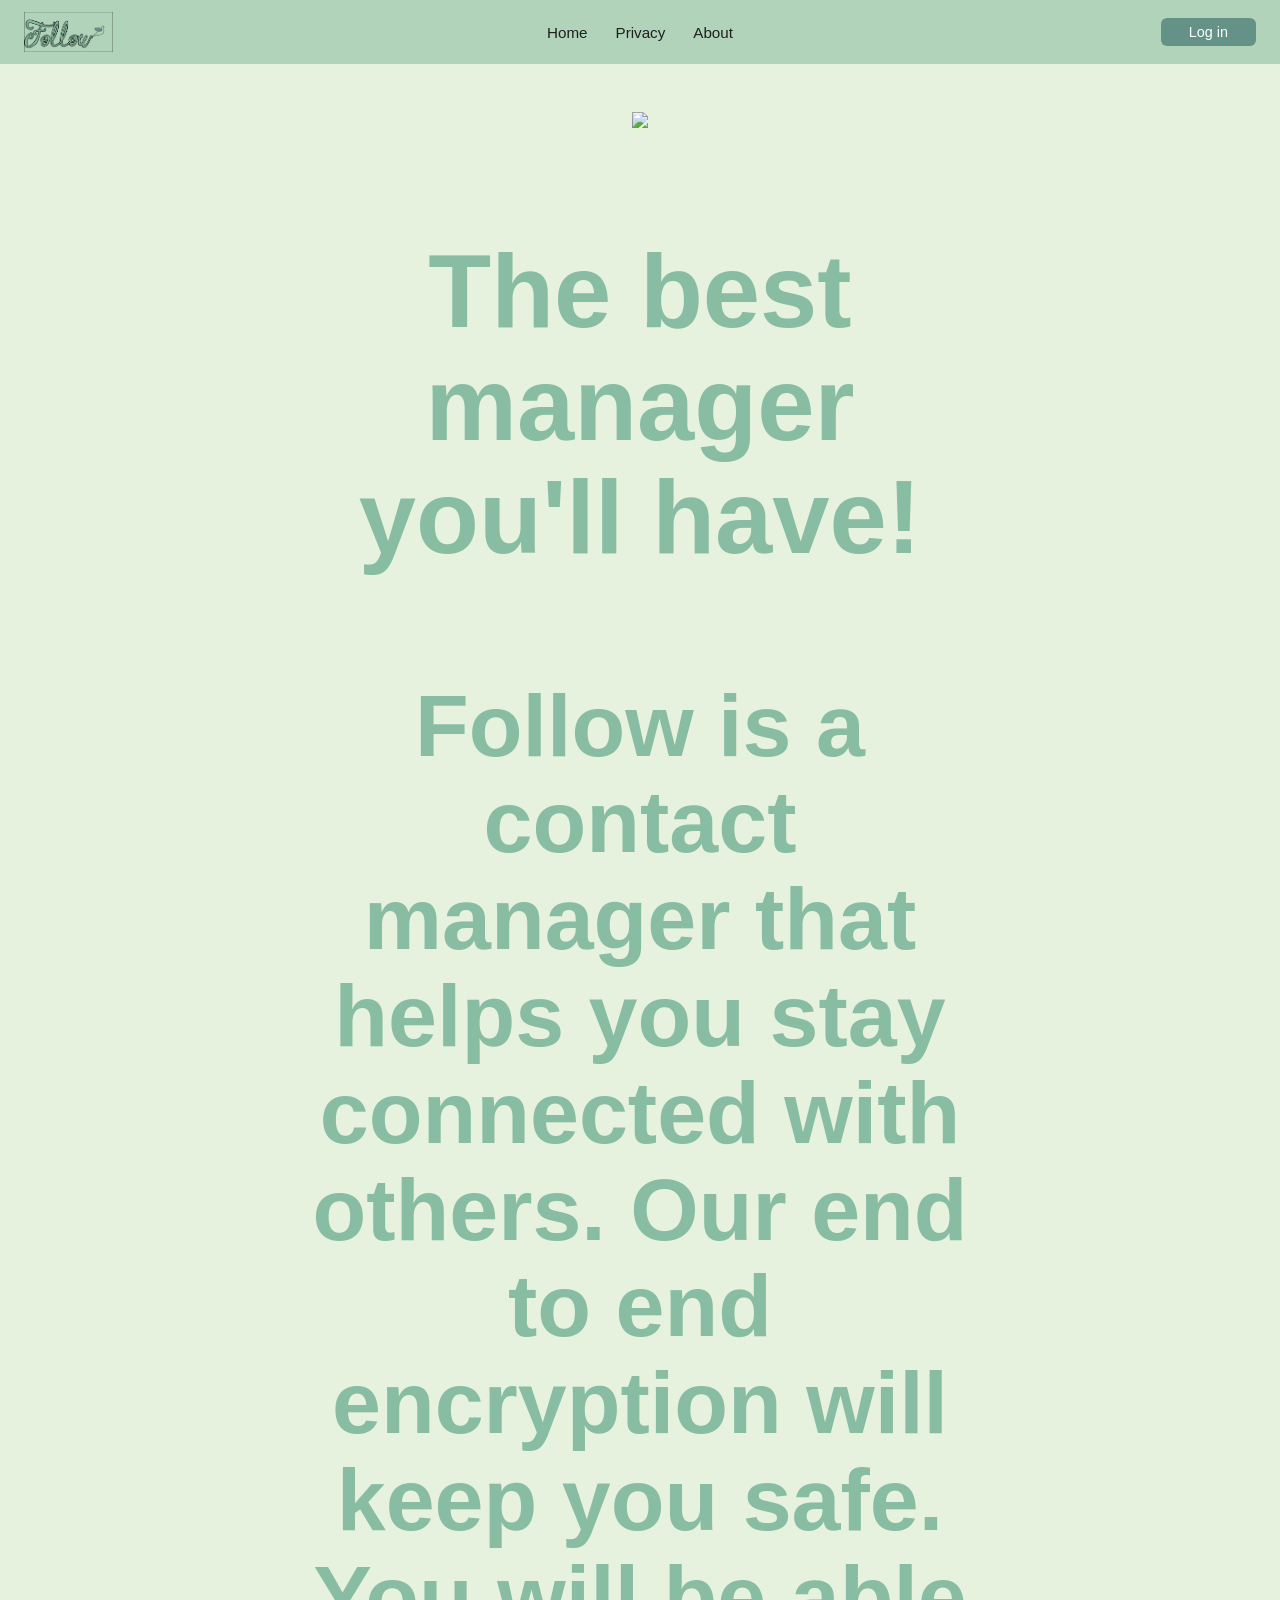
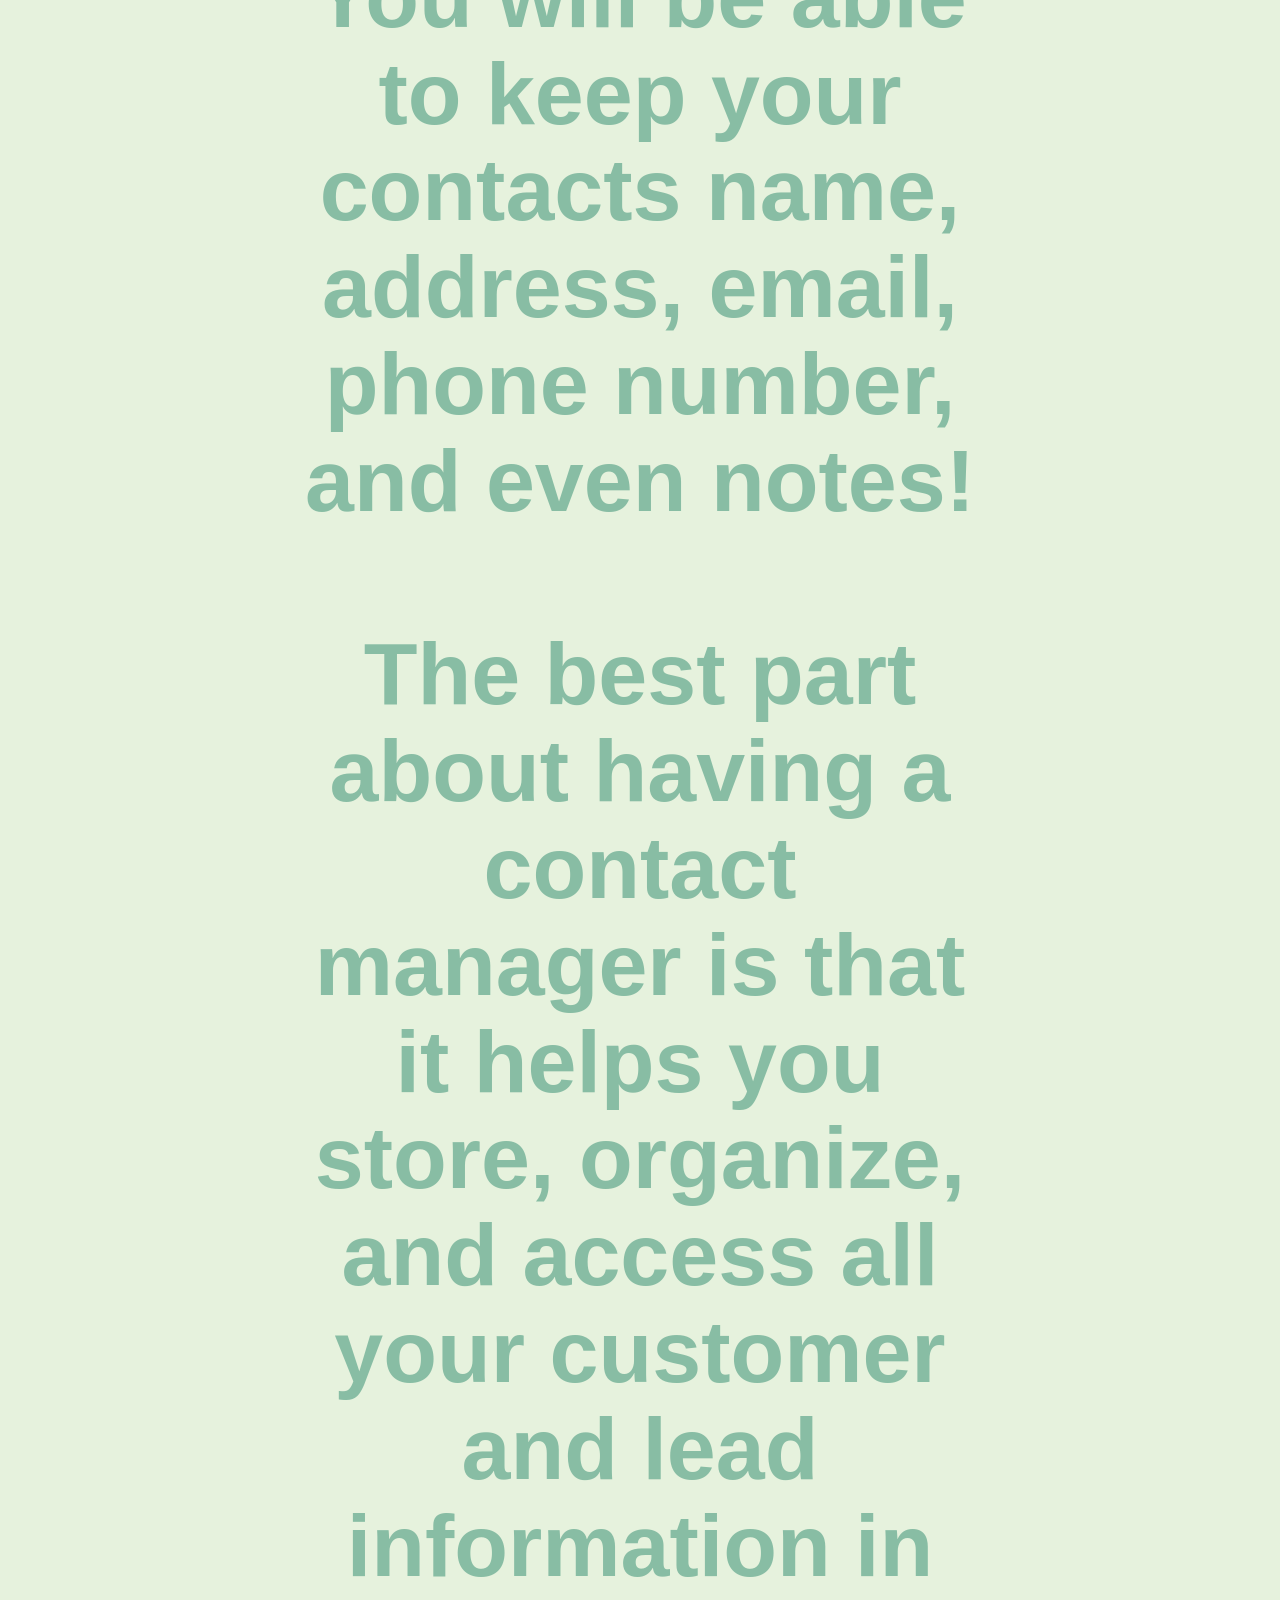
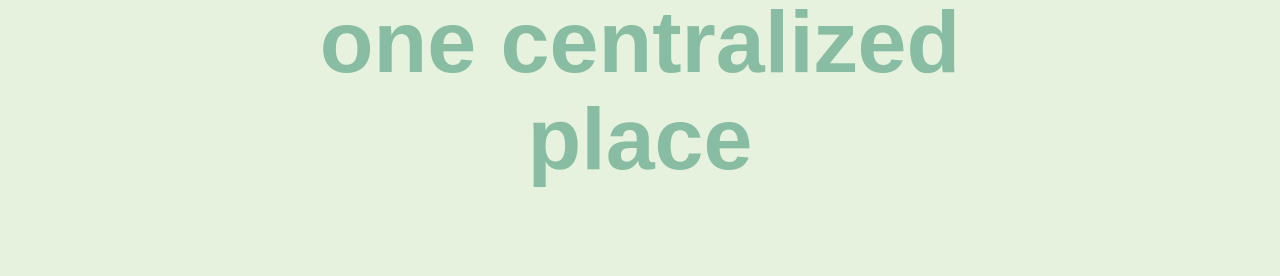
==== frontend/about.html @ 4318f51f "Added all html pages and some css for main, log in, and sign in. Definetly need to do some more styl" ====
<!DOCTYPE html>
<html lang="en">
<head>
  <meta charset="UTF-8">
  <title>Contacts – Follow</title>
  <!-- This line is what connects the page to main.css.
       Without it, everything below would render as plain
       black-on-white unstyled text. -->
  <link rel="stylesheet" href="main.css">
</head>
<body>

  <!-- ===== HEADER: logo, nav links, logged-in user badge ===== -->
  <header class="site-header">
    <img class="logo" src="WebsiteLogo.png" alt="Company logo">
    <nav class="main-nav">
        <a href="main.html">Home</a>
        <a href="privacy.html">Privacy</a>
        <a href="about.html">About</a>
    </nav>
    <a class="login-btn" href="logIn.html">Log in</a>
  </header>

  <!-- ===== Hero section ===== -->

    <section class = "hero">

        <div class="logo">
            <img src="websiteLogo.png">
        </div>

        <div class="hero-title">
            <h3> The best manager you'll have! </h3>
            <p>Follow is a contact manager that helps you stay connected with others. 
                Our end to end encryption will keep you safe. You will be able to keep your 
                contacts name, address, email, phone number, and even notes! 
                <br><br>
                The best part about having a contact manager is that it helps you store,
                organize, and access all your customer and lead information in one centralized place</p>
        </div>
 



</section>
</body>
</html>
---- frontend/main.css ----
/* ===========================================================
   Follow – main.css
   Shared by: main.html, logIn.html, signUp.html,
              about.html, privacy.html
   =========================================================== */

/* -----------------------------------------------------------
   1) COLORS + SIZES
   ----------------------------------------------------------- */
:root
{
  --header-green: #b1d3b9;      /* top nav bar */
  --pill-green: #88bda4;        /* buttons + big green titles */
  --pill-green-dark: #659287;   /* darker buttons (header Log in) */
  --page-bg: #e6f2dd;           /* light green page background */
  --input-gray: #d9d9d9;        /* form input boxes */
  --panel-gray: #d9d9d9;
  --row-gray: #dcdcdc;
  --avatar-teal: #7fb08a;
  --white: #ffffff;
  --text-dark: #2e2e2e;
  --text-muted: #6b6b6b;
  --text-on-green: #1f1f1f;

  --radius: 10px;
  --gap: 16px;
  --header-height: 64px;
}

/* -----------------------------------------------------------
   2) BASICS
   ----------------------------------------------------------- */
* {
  box-sizing: border-box;
}

body
{
  margin: 0;
  font-family: "Roboto", "Segoe UI", Arial, sans-serif;
  background-color: var(--page-bg);
  color: var(--text-dark);
}

button
{
  font: inherit;
  cursor: pointer;
  border: none;
}

input
{
  font: inherit;
}

/* One focus style for everything you can tab to */
a:focus-visible,
button:focus-visible,
input:focus-visible
{
  outline: 3px solid var(--pill-green-dark);
  outline-offset: 2px;
}

/* -----------------------------------------------------------
   3) HEADER (every page)
   3 columns: logo | centered nav | Log in button
   ----------------------------------------------------------- */
.site-header {
  display: grid;
  grid-template-columns: 1fr auto 1fr;
  align-items: center;
  height: var(--header-height);
  background-color: var(--header-green);
  padding: 0 24px;
}

.site-header .logo
{
  height: 40px;
  width: auto;
  justify-self: start;
}

.main-nav
{
  display: flex;
  gap: 28px;
}

.main-nav a
{
  color: var(--text-on-green);
  text-decoration: none;
  font-size: 0.95rem;
  font-weight: 500;
}

.main-nav a:hover,
.main-nav a[aria-current="page"]
{
  text-decoration: underline;
  text-underline-offset: 4px;
}

.login-btn
{
  justify-self: end;
  background-color: var(--pill-green-dark);
  color: var(--white);
  text-decoration: none;
  font-size: 0.9rem;
  padding: 6px 28px;
  border-radius: 6px;
}

.login-btn:hover
{
  filter: brightness(1.08);
}

/* -----------------------------------------------------------
   4) SHARED: green button + tree branch
   ----------------------------------------------------------- */
.green-btn
{
  display: inline-block;
  background-color: var(--pill-green);
  color: var(--white);
  text-decoration: none;
  text-align: center;
  border-radius: 10px;
}

.green-btn:hover
{
  filter: brightness(1.05);
}

/* Branch pinned to the bottom-left of the page, behind content */
.tree-branch
{
  position: absolute;
  left: 0;
  bottom: 0;
  width: min(80%, 1100px);
  pointer-events: none;
  z-index: 0;
}

.tree-branch img
{
  display: block;
  width: 100%;
  height: auto;
}

/* -----------------------------------------------------------
   5) HOME PAGE (main.html)
   ----------------------------------------------------------- */
.hero
{
  position: relative;
  min-height: calc(100vh - var(--header-height));
  padding: 48px 24px 0;
  text-align: center;
  overflow: hidden;
}

.hero-title
{
  position: relative;
  z-index: 1;
  margin: 0 auto;
  max-width: 14ch;
  color: var(--pill-green);
  font-size: clamp(2.5rem, 8vw, 5.5rem);
  font-weight: 700;
  line-height: 1.1;
}

.signup-btn
{
  position: relative;
  z-index: 1;
  margin-top: 40px;
  padding: 22px 64px;
  font-size: 1.4rem;
  border-radius: 16px;
}

/* -----------------------------------------------------------
   6) LOG IN + SIGN UP PAGES (logIn.html, signUp.html)
   ----------------------------------------------------------- */
.auth-page
{
  position: relative;
  min-height: calc(100vh - var(--header-height));
  padding: 40px 24px 28vw;   /* bottom padding leaves room for the branch */
  overflow: hidden;
}

.auth-title
{
  position: relative;
  z-index: 1;
  margin: 0 0 32px;
  text-align: center;
  color: var(--pill-green);
  font-size: clamp(2.5rem, 7vw, 4.5rem);
  font-weight: 700;
  line-height: 1.1;
}

.auth-form
{
  position: relative;
  z-index: 1;
  display: flex;
  flex-direction: column;
  gap: 20px;
  width: 100%;
  max-width: 280px;
  margin: 0 auto;
}

.form-field
{
  display: flex;
  flex-direction: column;
  gap: 6px;
}

.form-field label
{
  font-size: 0.95rem;
  color: var(--text-on-green);
}

.form-field input
{
  width: 100%;
  height: 34px;
  padding: 0 12px;
  background-color: var(--input-gray);
  border: 2px solid transparent;
  border-radius: 8px;
  color: var(--text-dark);
}

.form-field input:focus
{
  border-color: var(--pill-green);
  outline: none;
}

/* Small grey password rules under the last input */
.requirements
{
  margin: -8px 0 0;
  font-size: 0.7rem;
  color: var(--text-muted);
  line-height: 1.4;
}

.requirements ul
{
  margin: 2px 0 0;
  padding-left: 18px;
}

.auth-btn
{
  align-self: center;
  margin-top: 8px;
  padding: 10px 44px;
  font-size: 1rem;
}

/* -----------------------------------------------------------
   7) ABOUT + PRIVACY PAGES (about.html, privacy.html)
   ----------------------------------------------------------- */
.info-page
{
  max-width: 720px;
  margin: 0 auto;
  padding: 48px 24px 64px;
}

.info-logo
{
  display: block;
  width: min(320px, 70%);
  height: auto;
  margin: 0 auto 32px;
}

.info-page h3
{
  margin: 0 0 20px;
  text-align: center;
  color: var(--pill-green);
  font-size: clamp(1.75rem, 5vw, 2.75rem);
  font-weight: 700;
  line-height: 1.15;
}

.info-page h4
{
  margin: 32px 0 8px;
  color: var(--pill-green-dark);
  font-size: 1.15rem;
  font-weight: 700;
}

.info-page p,
.info-page li
{
  margin: 0 0 16px;
  font-size: 0.95rem;
  line-height: 1.65;
  color: var(--text-dark);
}

/* -----------------------------------------------------------
   8) SMALL SCREENS
   ----------------------------------------------------------- */
@media (max-width: 600px)
{
  .site-header
  {
    grid-template-columns: 1fr auto;
    height: auto;
    padding: 12px 16px;
    row-gap: 8px;
  }

  .main-nav
  {
    grid-column: 1 / -1;
    grid-row: 2;
    justify-content: center;
  }

  .signup-btn
  {
    padding: 18px 48px;
  }

  .tree-branch
  {
    width: 100%;
  }

  .auth-page
  {
    padding-bottom: 40vw;
  }
}
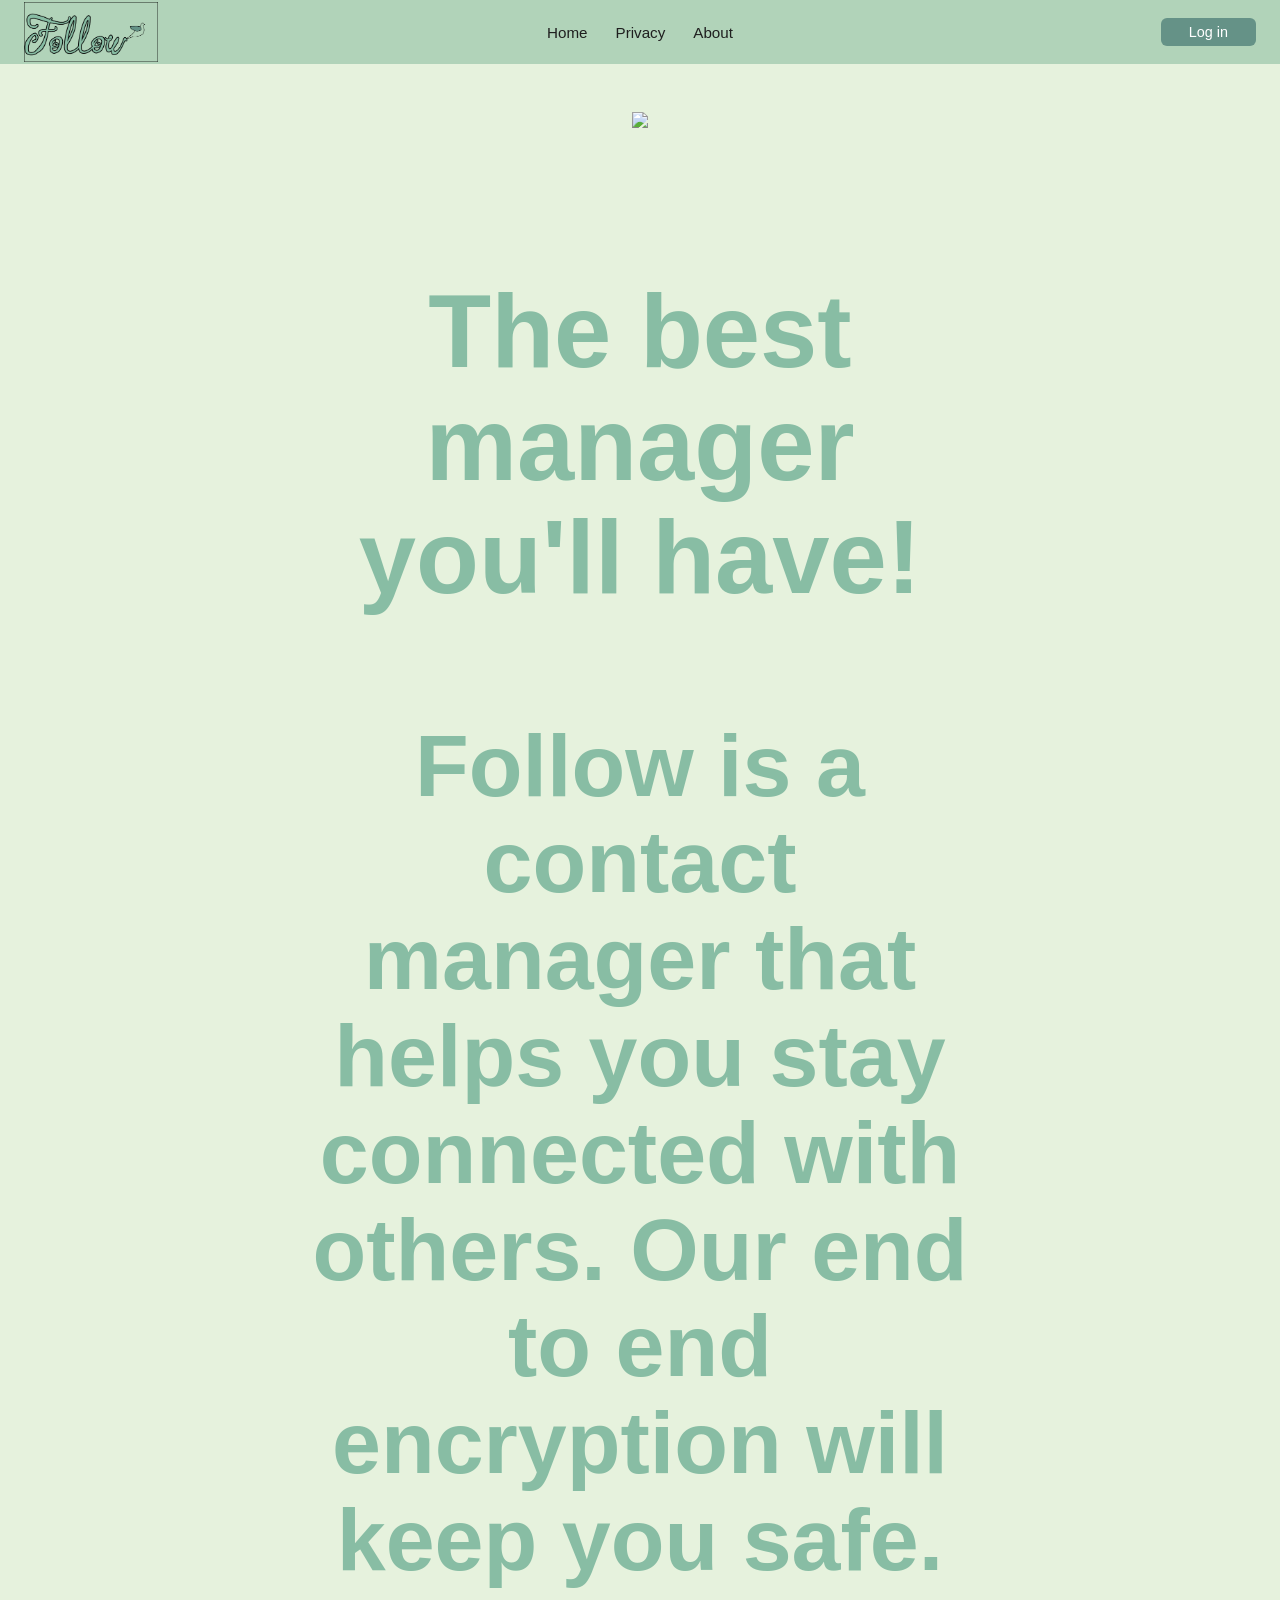
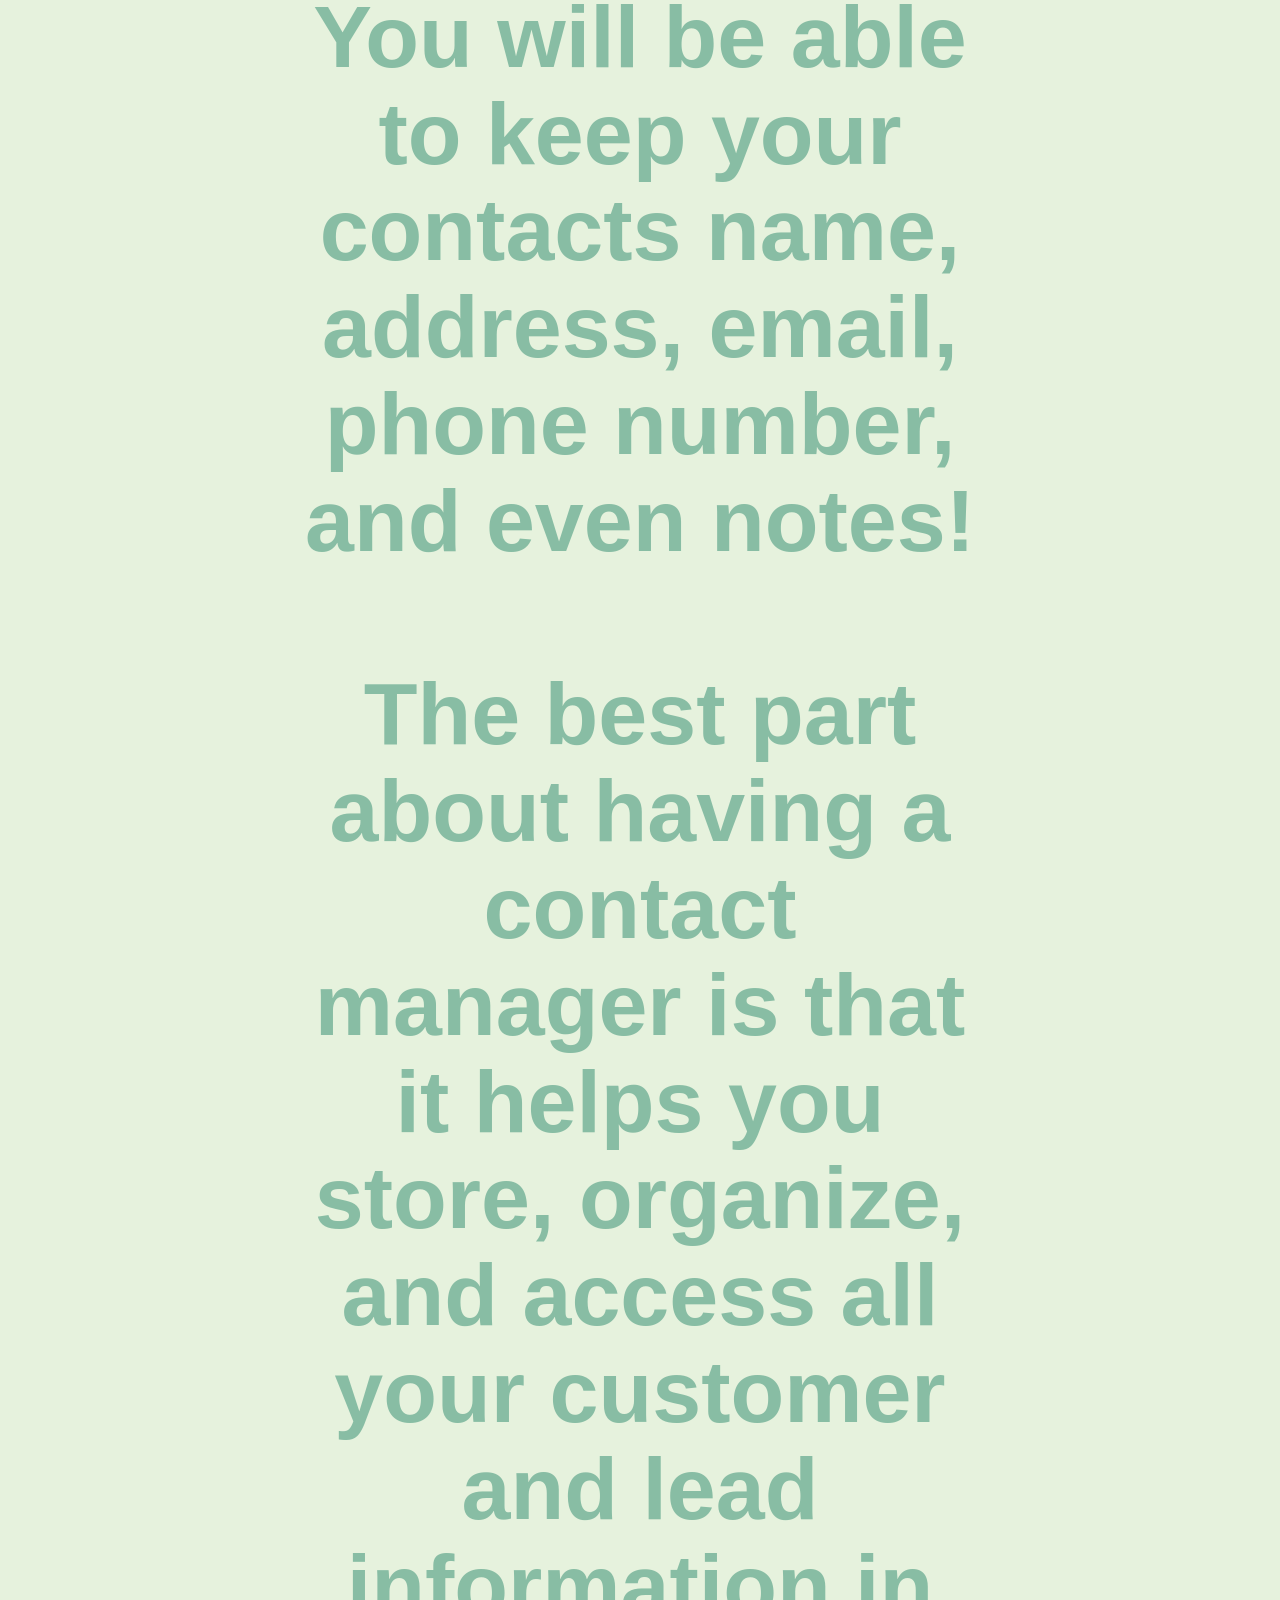
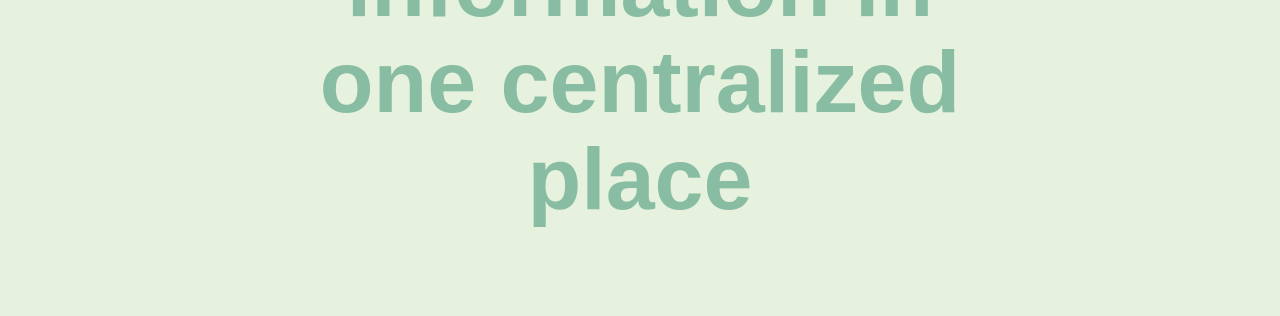
==== commit 76b5e800: "Change stylesheet link from main.css to style.css fixing the issue of having 2 css files" ====
--- a/frontend/about.html
+++ b/frontend/about.html
@@ -6,7 +6,7 @@
   <!-- This line is what connects the page to main.css.
        Without it, everything below would render as plain
        black-on-white unstyled text. -->
-  <link rel="stylesheet" href="main.css">
+  <link rel="stylesheet" href="style.css">
 </head>
 <body>
 
--- a/frontend/style.css
+++ b/frontend/style.css
@@ -0,0 +1,363 @@
+/* style.css — shared styles for ALL pages (public + dashboard) */
+:root
+{
+  --header-green: #b1d3b9;
+  --pill-green: #88bda4;
+  --pill-green-dark: #659287;
+  --page-bg: #e6f2dd;
+  --input-gray: #d9d9d9;
+  --panel-gray: #d9d9d9;
+  --row-gray: #dcdcdc;
+  --avatar-teal: #7fb08a;
+  --white: #ffffff;
+  --text-dark: #2e2e2e;
+  --text-muted: #6b6b6b;
+  --text-on-green: #1f1f1f;
+  --radius: 10px;
+  --gap: 16px;
+  --header-height: 64px;
+}
+* { box-sizing: border-box; }
+
+body
+{
+  margin: 0;
+  font-family: "Roboto", "Segoe UI", Arial, sans-serif;
+  background-color: var(--page-bg);
+  color: var(--text-dark);
+}
+button { font: inherit; cursor: pointer; border: none; }
+input { font: inherit; }
+
+a:focus-visible,
+button:focus-visible,
+input:focus-visible
+{
+  outline: 3px solid var(--pill-green-dark);
+  outline-offset: 2px;
+}
+
+/* ===== HEADER (every page) ===== */
+.site-header {
+  display: grid;
+  grid-template-columns: 1fr auto 1fr;
+  align-items: center;
+  height: var(--header-height);
+  background-color: var(--header-green);
+  padding: 0 24px;
+}
+.site-header .logo,
+.logo
+{
+  height: 60px;
+  width: auto;
+  justify-self: start;
+}
+.main-nav { display: flex; gap: 28px; }
+.main-nav a
+{
+  color: var(--text-on-green);
+  text-decoration: none;
+  font-size: 0.95rem;
+  font-weight: 500;
+}
+.main-nav a:hover,
+.main-nav a[aria-current="page"]
+{
+  text-decoration: underline;
+  text-underline-offset: 4px;
+}
+.login-btn
+{
+  justify-self: end;
+  background-color: var(--pill-green-dark);
+  color: var(--white);
+  text-decoration: none;
+  font-size: 0.9rem;
+  padding: 6px 28px;
+  border-radius: 6px;
+}
+.login-btn:hover { filter: brightness(1.08); }
+
+.user-badge
+{
+  justify-self: end;
+  background-color: var(--pill-green-dark);
+  color: var(--white);
+  padding: 10px 18px;
+  border-radius: 20px;
+  font-size: 14px;
+  font-weight: 600;
+  text-decoration: none;
+}
+
+/* ===== SHARED BUTTONS ===== */
+.green-btn
+{
+  display: inline-block;
+  background-color: var(--pill-green);
+  color: var(--white);
+  text-decoration: none;
+  text-align: center;
+  border-radius: 10px;
+}
+.green-btn:hover { filter: brightness(1.05); }
+
+.tree-branch
+{
+  position: absolute;
+  left: 0;
+  bottom: 0;
+  width: min(80%, 1100px);
+  pointer-events: none;
+  z-index: 0;
+}
+.tree-branch img { display: block; width: 100%; height: auto; }
+
+/* ===== PUBLIC: HOME PAGE ===== */
+.hero
+{
+  position: relative;
+  min-height: calc(100vh - var(--header-height));
+  padding: 48px 24px 0;
+  text-align: center;
+  overflow: hidden;
+}
+.hero-title
+{
+  position: relative;
+  z-index: 1;
+  margin: 0 auto;
+  max-width: 14ch;
+  color: var(--pill-green);
+  font-size: clamp(2.5rem, 8vw, 5.5rem);
+  font-weight: 700;
+  line-height: 1.1;
+}
+.signup-btn
+{
+  position: relative;
+  z-index: 1;
+  margin-top: 40px;
+  padding: 22px 64px;
+  font-size: 1.4rem;
+  border-radius: 16px;
+}
+
+/* ===== PUBLIC: LOGIN + SIGNUP ===== */
+.auth-page
+{
+  position: relative;
+  min-height: calc(100vh - var(--header-height));
+  padding: 40px 24px 28vw;
+  overflow: hidden;
+}
+.auth-title
+{
+  position: relative;
+  z-index: 1;
+  margin: 0 0 32px;
+  text-align: center;
+  color: var(--pill-green);
+  font-size: clamp(2.5rem, 7vw, 4.5rem);
+  font-weight: 700;
+  line-height: 1.1;
+}
+.auth-form
+{
+  position: relative;
+  z-index: 1;
+  display: flex;
+  flex-direction: column;
+  gap: 20px;
+  width: 100%;
+  max-width: 280px;
+  margin: 0 auto;
+}
+.form-field { display: flex; flex-direction: column; gap: 6px; }
+.form-field label { font-size: 0.95rem; color: var(--text-on-green); }
+.form-field input
+{
+  width: 100%;
+  height: 34px;
+  padding: 0 12px;
+  background-color: var(--input-gray);
+  border: 2px solid transparent;
+  border-radius: 8px;
+  color: var(--text-dark);
+}
+.form-field input:focus { border-color: var(--pill-green); outline: none; }
+.requirements { margin: -8px 0 0; font-size: 0.7rem; color: var(--text-muted); line-height: 1.4; }
+.requirements ul { margin: 2px 0 0; padding-left: 18px; }
+.auth-btn { align-self: center; margin-top: 8px; padding: 10px 44px; font-size: 1rem; }
+
+/* ===== PUBLIC: ABOUT + PRIVACY ===== */
+.info-page { max-width: 720px; margin: 0 auto; padding: 48px 24px 64px; }
+.info-logo { display: block; width: min(320px, 70%); height: auto; margin: 0 auto 32px; }
+.info-page h3
+{
+  margin: 0 0 20px;
+  text-align: center;
+  color: var(--pill-green);
+  font-size: clamp(1.75rem, 5vw, 2.75rem);
+  font-weight: 700;
+  line-height: 1.15;
+}
+.info-page h4 { margin: 32px 0 8px; color: var(--pill-green-dark); font-size: 1.15rem; font-weight: 700; }
+.info-page p,
+.info-page li
+{
+  margin: 0 0 16px;
+  font-size: 0.95rem;
+  line-height: 1.65;
+  color: var(--text-dark);
+}
+
+/* ===== DASHBOARD: PAGE LAYOUT ===== */
+.page-body { display: flex; gap: var(--gap); padding: 24px 32px; }
+.sidebar
+{
+  background-color: var(--panel-gray);
+  border-radius: var(--radius);
+  padding: 20px;
+  width: 150px;
+  display: flex;
+  flex-direction: column;
+  gap: 16px;
+  align-self: flex-start;
+}
+.sidebar-btn
+{
+  background-color: var(--pill-green);
+  color: var(--white);
+  border-radius: 20px;
+  padding: 14px 10px;
+  text-align: center;
+  font-size: 14px;
+  font-weight: 600;
+  text-decoration: none;
+  display: block;
+}
+.content { background-color: var(--panel-gray); border-radius: var(--radius); padding: 24px; flex: 1; }
+
+/* ===== DASHBOARD: CONTACTS LIST ===== */
+.search-bar
+{
+  background-color: var(--row-gray);
+  border: none;
+  border-radius: 20px;
+  padding: 14px 18px;
+  width: 100%;
+  margin-bottom: 20px;
+}
+.contact-list { display: flex; flex-direction: column; gap: 12px; }
+.contact-row
+{
+  display: flex;
+  align-items: center;
+  gap: 14px;
+  background-color: var(--row-gray);
+  border-radius: var(--radius);
+  padding: 12px 16px;
+  text-decoration: none;
+  color: inherit;
+}
+.avatar
+{
+  width: 40px;
+  height: 40px;
+  border-radius: 50%;
+  background-color: var(--avatar-teal);
+  flex-shrink: 0;
+  display: flex;
+  align-items: center;
+  justify-content: center;
+  color: var(--white);
+  font-weight: 700;
+  font-size: 14px;
+}
+.empty-state { text-align: center; color: var(--text-muted); padding: 40px 20px; }
+.contact-name { font-weight: 600; }
+.contact-phone { color: var(--text-muted); font-size: 14px; }
+
+/* ===== DASHBOARD: CREATE CONTACT ===== */
+.form-toolbar { display: flex; justify-content: space-between; margin-bottom: 20px; }
+.pill-btn
+{
+  background-color: var(--pill-green-dark);
+  color: var(--white);
+  border-radius: 20px;
+  padding: 10px 22px;
+  font-weight: 600;
+}
+.visually-hidden
+{
+  position: absolute;
+  width: 1px;
+  height: 1px;
+  overflow: hidden;
+  clip: rect(0, 0, 0, 0);
+}
+.text-input
+{
+  display: block;
+  width: 100%;
+  background-color: var(--white);
+  border: 1px solid #ccc;
+  border-radius: var(--radius);
+  padding: 14px 16px;
+  margin-bottom: 16px;
+}
+
+/* ===== DASHBOARD: CONTACT PROFILE ===== */
+.profile-top { display: flex; align-items: center; gap: 16px; margin-bottom: 24px; }
+.profile-top .avatar { width: 56px; height: 56px; }
+.field-grid { display: grid; grid-template-columns: 1fr 1fr; gap: 16px; margin-bottom: 24px; }
+.field-pill
+{
+  background-color: var(--pill-green);
+  color: var(--white);
+  border-radius: 20px;
+  padding: 14px 18px;
+  text-align: center;
+  font-weight: 600;
+}
+.action-row { display: grid; grid-template-columns: 1fr 1fr; gap: 16px; }
+.action-row .field-pill { background-color: var(--pill-green-dark); }
+
+/* ===== DASHBOARD: TRASH PAGE ===== */
+.trash-banner
+{
+  display: flex;
+  align-items: center;
+  justify-content: space-between;
+  gap: 16px;
+  background-color: var(--pill-green);
+  color: var(--white);
+  font-weight: 600;
+  text-align: center;
+  padding: 16px 20px;
+  margin: -24px -24px 20px -24px;
+  border-radius: var(--radius) var(--radius) 0 0;
+}
+.trash-tab
+{
+  display: inline-block;
+  background-color: var(--pill-green);
+  color: var(--white);
+  border-radius: 20px;
+  padding: 10px 20px;
+  font-weight: 600;
+  margin-bottom: 16px;
+}
+.trash-row { background-color: var(--white); }
+
+/* ===== SMALL SCREENS ===== */
+@media (max-width: 600px)
+{
+  .site-header { grid-template-columns: 1fr auto; height: auto; padding: 12px 16px; row-gap: 8px; }
+  .main-nav { grid-column: 1 / -1; grid-row: 2; justify-content: center; }
+  .signup-btn { padding: 18px 48px; }
+  .tree-branch { width: 100%; }
+  .auth-page { padding-bottom: 40vw; }
+}
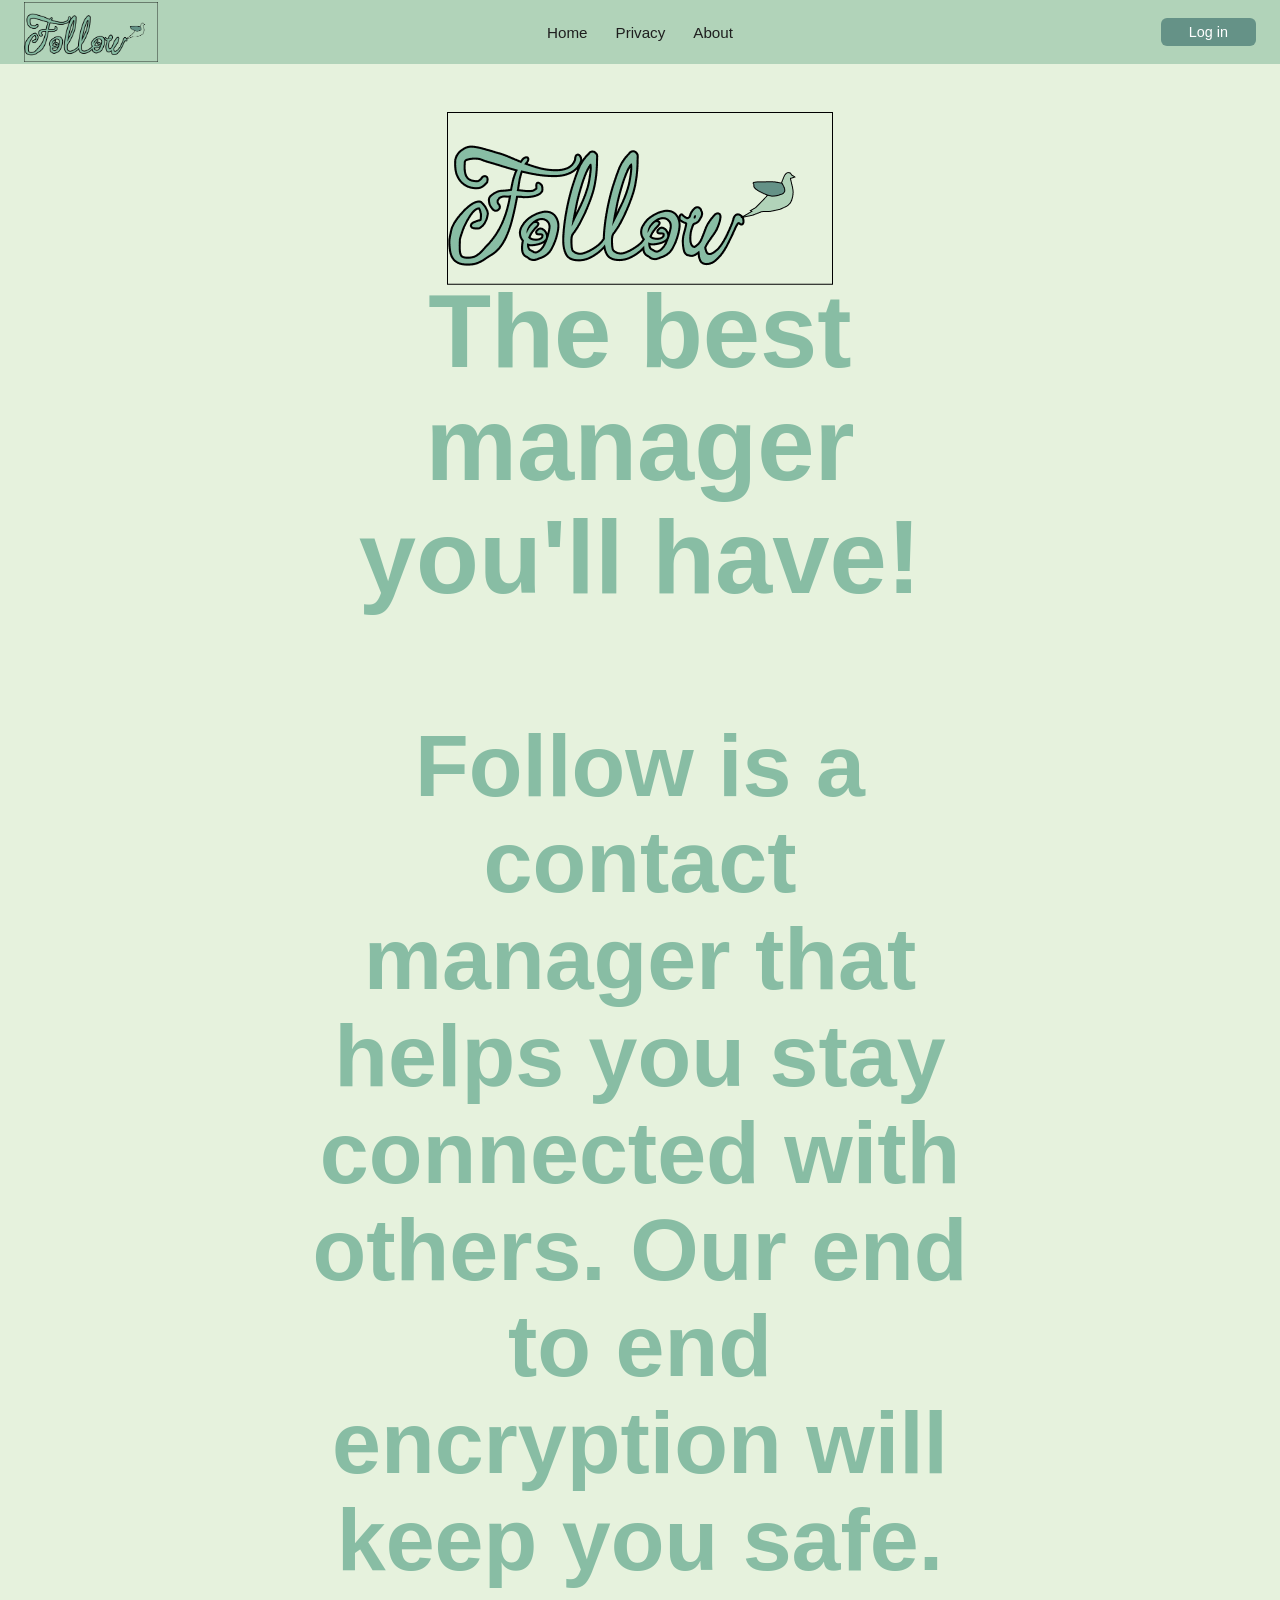
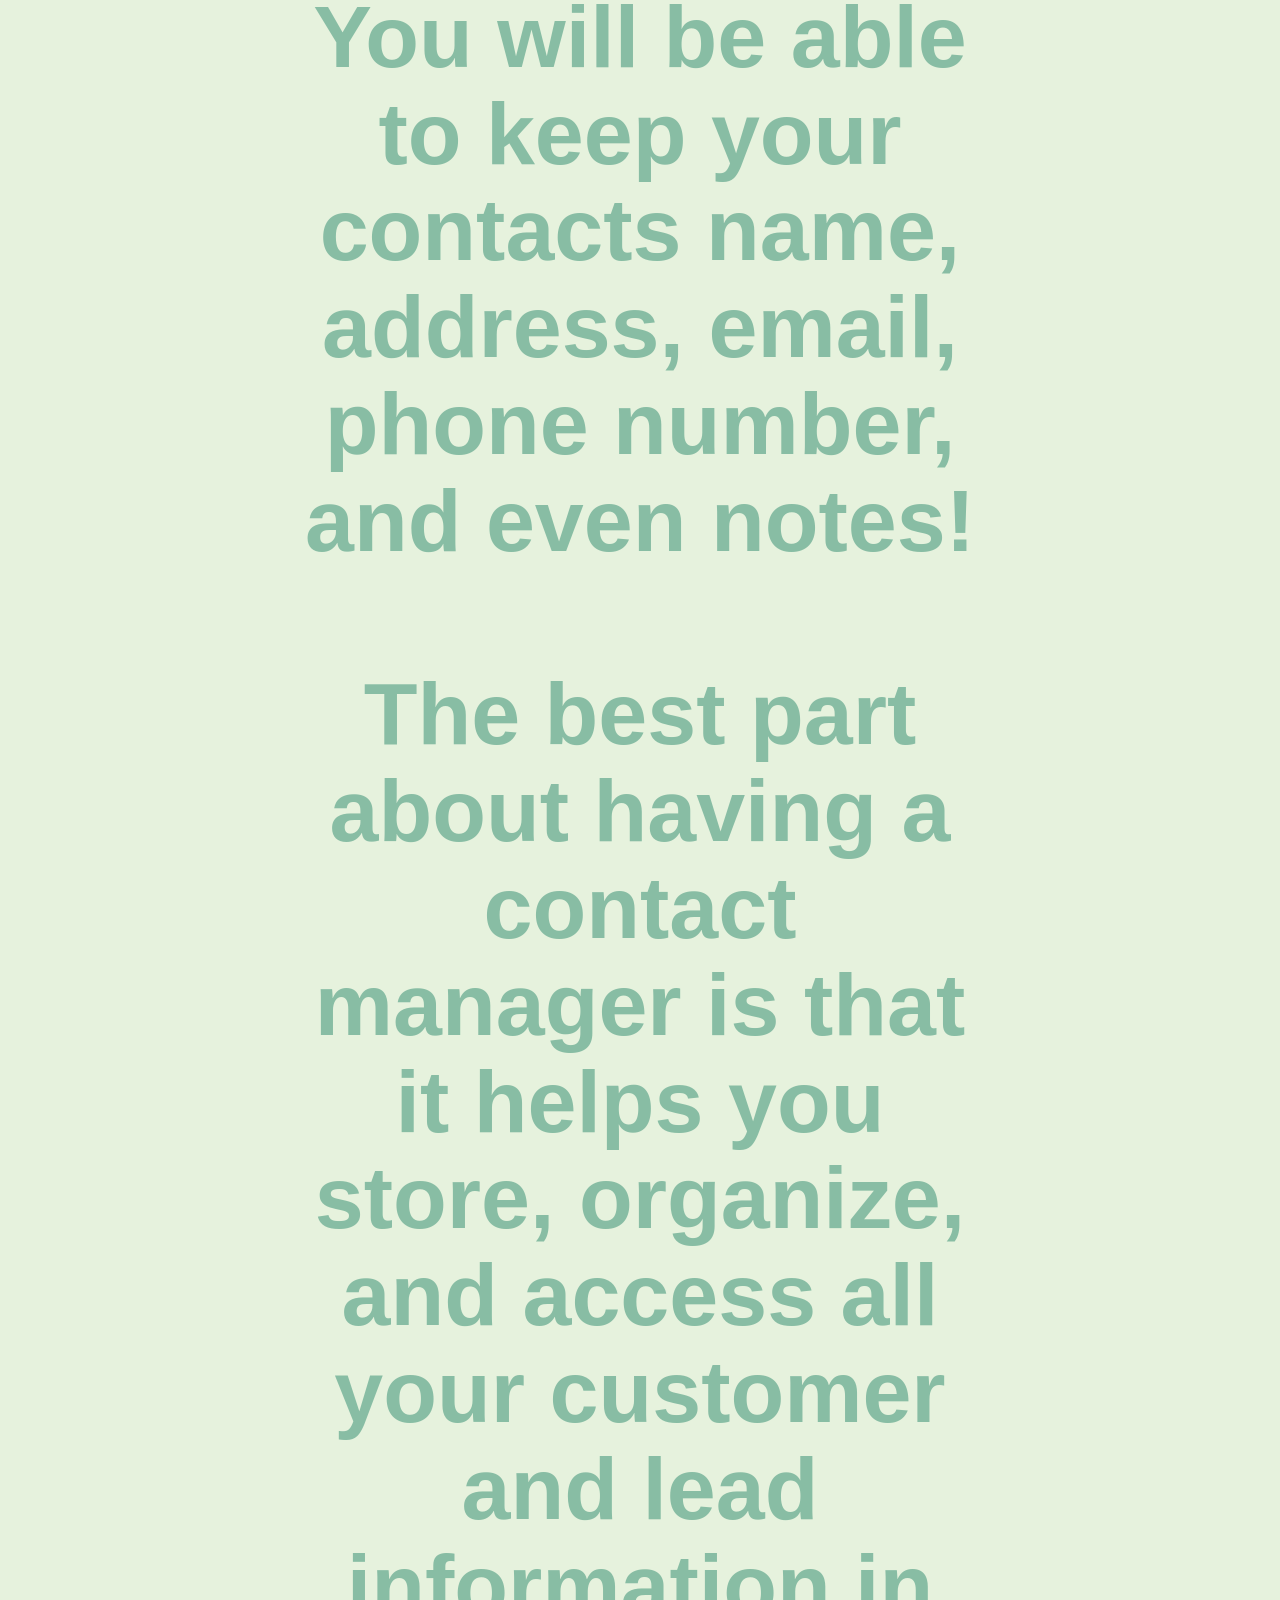
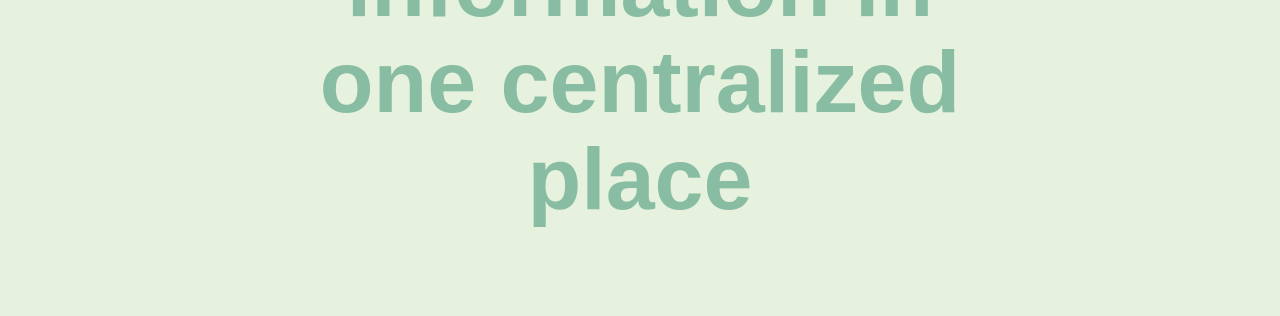
==== commit 793bb771: "Changed picture paths!" ====
--- a/frontend/about.html
+++ b/frontend/about.html
@@ -26,7 +26,7 @@
     <section class = "hero">
 
         <div class="logo">
-            <img src="websiteLogo.png">
+            <img src="WebsiteLogo.png">
         </div>
 
         <div class="hero-title">
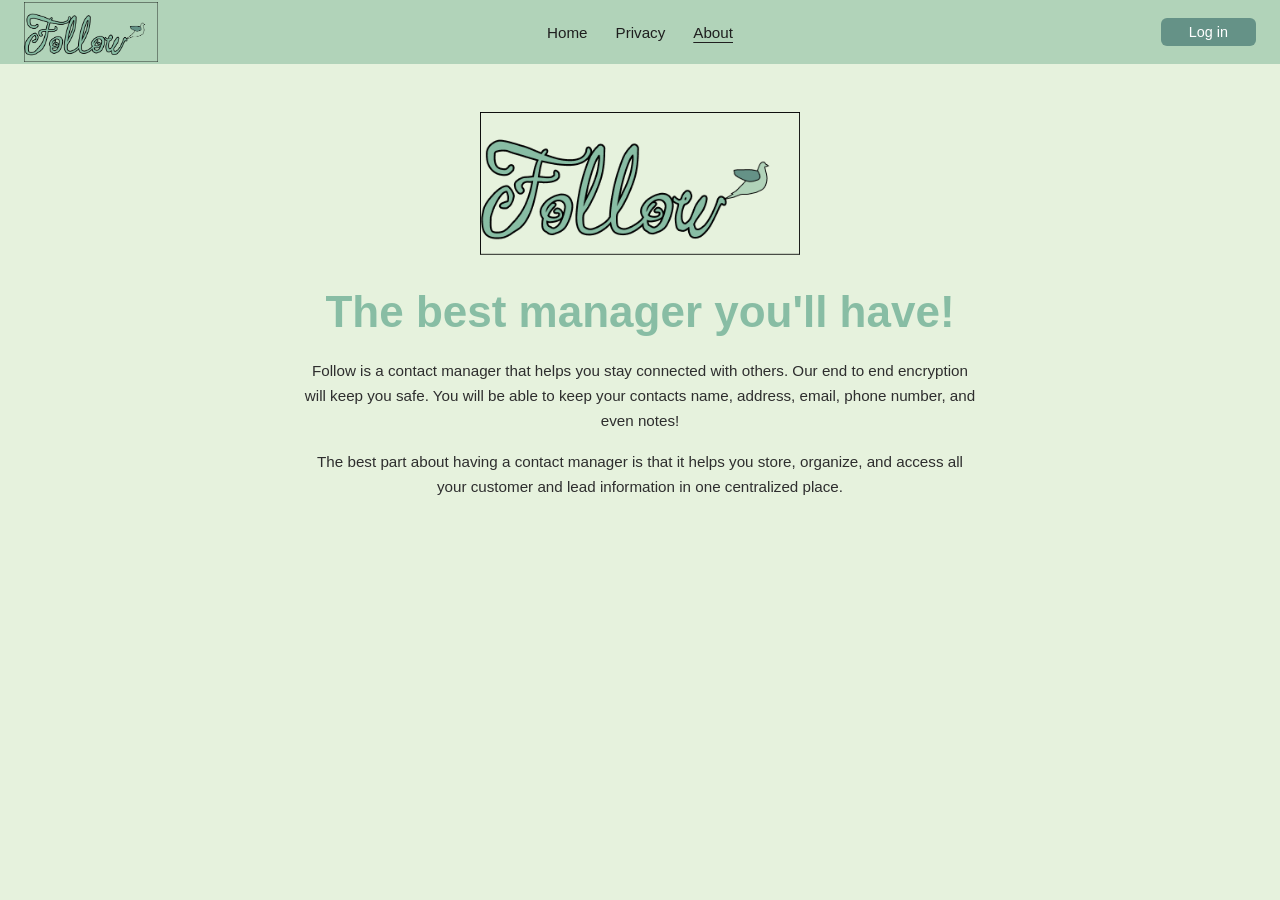
==== commit 229dfab1: "Center homepage hero text and fix About page layout." ====
--- a/frontend/about.html
+++ b/frontend/about.html
@@ -2,46 +2,36 @@
 <html lang="en">
 <head>
   <meta charset="UTF-8">
-  <title>Contacts – Follow</title>
-  <!-- This line is what connects the page to main.css.
-       Without it, everything below would render as plain
-       black-on-white unstyled text. -->
+  <meta name="viewport" content="width=device-width, initial-scale=1">
+  <title>About – Follow</title>
   <link rel="stylesheet" href="style.css">
 </head>
 <body>
 
-  <!-- ===== HEADER: logo, nav links, logged-in user badge ===== -->
   <header class="site-header">
-    <img class="logo" src="WebsiteLogo.png" alt="Company logo">
+    <img class="logo" src="WebsiteLogo.png" alt="Follow">
     <nav class="main-nav">
-        <a href="main.html">Home</a>
-        <a href="privacy.html">Privacy</a>
-        <a href="about.html">About</a>
+      <a href="index.html">Home</a>
+      <a href="privacy.html">Privacy</a>
+      <a href="about.html" aria-current="page">About</a>
     </nav>
     <a class="login-btn" href="logIn.html">Log in</a>
   </header>
 
-  <!-- ===== Hero section ===== -->
+  <main class="info-page">
+    <img class="info-logo" src="WebsiteLogo.png" alt="Follow logo">
 
-    <section class = "hero">
+    <h3>The best manager you'll have!</h3>
+    <p>
+      Follow is a contact manager that helps you stay connected with others.
+      Our end to end encryption will keep you safe. You will be able to keep your
+      contacts name, address, email, phone number, and even notes!
+    </p>
+    <p>
+      The best part about having a contact manager is that it helps you store,
+      organize, and access all your customer and lead information in one centralized place.
+    </p>
+  </main>
 
-        <div class="logo">
-            <img src="WebsiteLogo.png">
-        </div>
-
-        <div class="hero-title">
-            <h3> The best manager you'll have! </h3>
-            <p>Follow is a contact manager that helps you stay connected with others. 
-                Our end to end encryption will keep you safe. You will be able to keep your 
-                contacts name, address, email, phone number, and even notes! 
-                <br><br>
-                The best part about having a contact manager is that it helps you store,
-                organize, and access all your customer and lead information in one centralized place</p>
-        </div>
- 
-
-
-
-</section>
 </body>
 </html>
--- a/frontend/style.css
+++ b/frontend/style.css
@@ -119,7 +119,11 @@
 {
   position: relative;
   min-height: calc(100vh - var(--header-height));
-  padding: 48px 24px 0;
+  padding: 48px 24px;
+  display: flex;
+  flex-direction: column;
+  align-items: center;
+  justify-content: center;
   text-align: center;
   overflow: hidden;
 }
@@ -127,12 +131,21 @@
 {
   position: relative;
   z-index: 1;
-  margin: 0 auto;
-  max-width: 14ch;
+  margin: 0;
+  max-width: 28ch;
+  width: 100%;
+  text-align: center;
   color: var(--pill-green);
-  font-size: clamp(2.5rem, 8vw, 5.5rem);
+  font-size: clamp(1.5rem, 4vw, 2.25rem);
   font-weight: 700;
-  line-height: 1.1;
+  line-height: 1.3;
+}
+.hero-title h2
+{
+  margin: 0;
+  font-size: inherit;
+  font-weight: inherit;
+  text-align: center;
 }
 .signup-btn
 {
@@ -192,8 +205,25 @@
 .auth-btn { align-self: center; margin-top: 8px; padding: 10px 44px; font-size: 1rem; }
 
 /* ===== PUBLIC: ABOUT + PRIVACY ===== */
-.info-page { max-width: 720px; margin: 0 auto; padding: 48px 24px 64px; }
-.info-logo { display: block; width: min(320px, 70%); height: auto; margin: 0 auto 32px; }
+.info-page
+{
+  display: flex;
+  flex-direction: column;
+  align-items: center;
+  max-width: 720px;
+  margin: 0 auto;
+  padding: 48px 24px 64px;
+}
+.info-logo
+{
+  display: block;
+  width: min(320px, 70%);
+  height: auto;
+  margin: 0 0 32px;
+  border: none;
+  outline: none;
+  background: transparent;
+}
 .info-page h3
 {
   margin: 0 0 20px;
@@ -208,9 +238,11 @@
 .info-page li
 {
   margin: 0 0 16px;
+  width: 100%;
   font-size: 0.95rem;
   line-height: 1.65;
   color: var(--text-dark);
+  text-align: center;
 }
 
 /* ===== DASHBOARD: PAGE LAYOUT ===== */
